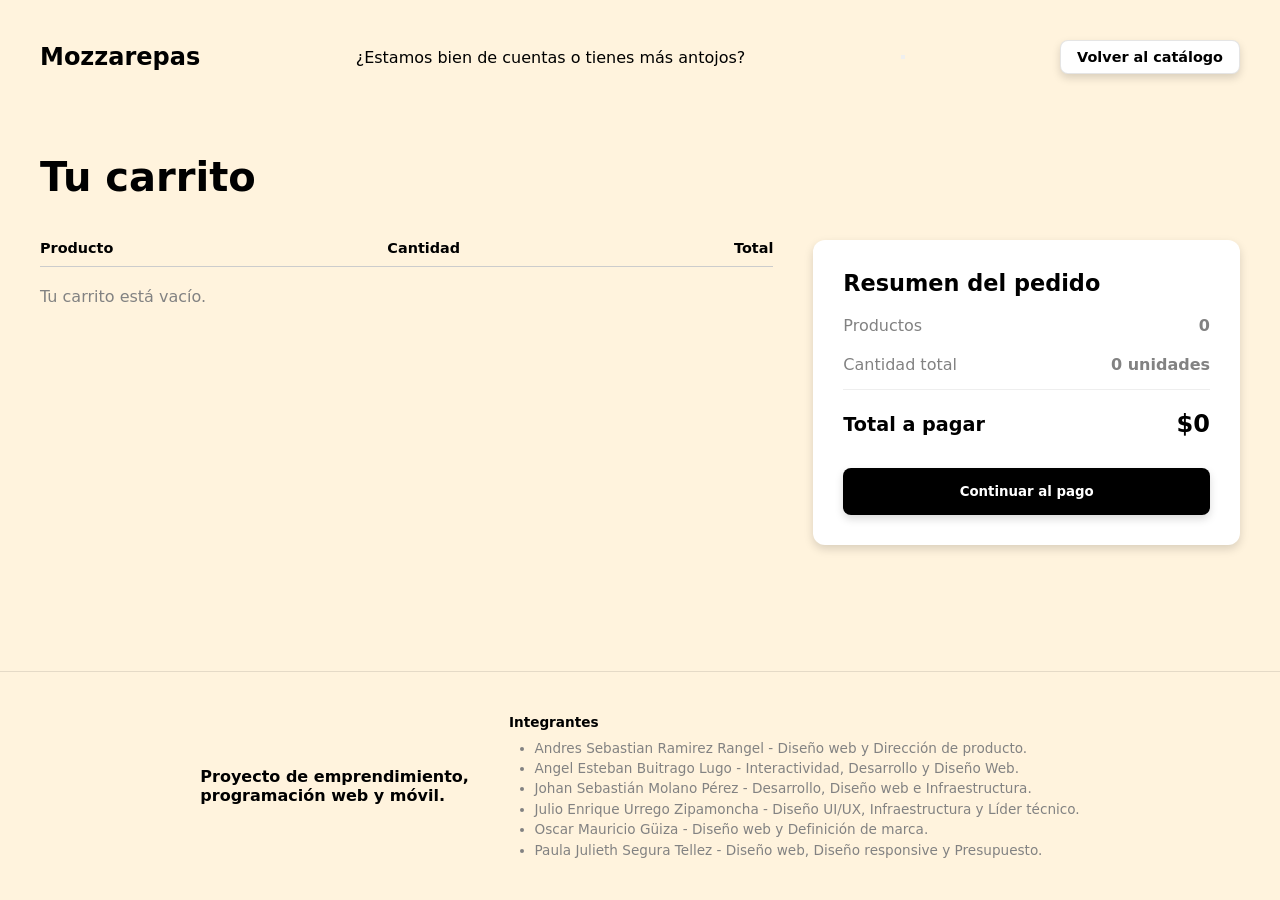
==== carrito.html @ a7ee6f3d "Merge branch 'main' into Angel" ====
<!DOCTYPE html>
<html lang="es">
<head>
  <meta charset="UTF-8">
  <meta name="viewport" content="width=device-width, initial-scale=1.0">
  <title>Mozzarepas - Tu Carrito</title>
  <link rel="stylesheet" href="styles/main.css">
  <script src="scripts/app.js" defer></script>
  <script src="scripts/menu.js" defer></script>
</head>
<body>

  <header>
    <a href="index.html" class="brand-title">Mozzarepas</a>
    <span style="color: var(--text-title-color); font-weight: 500;">¿Estamos bien de cuentas o tienes más antojos?</span>
    <button type="button" class="menu-toggle" id="menu-toggle" aria-label="Abrir menú" aria-expanded="false">
      <span class="bar"></span>
      <span class="bar"></span>
      <span class="bar"></span>
    </button>
    <ul class="nav-links" id="nav-links">
      <li><a href="catalogo.html" class="btn btn-white">Volver al catálogo</a></li>
  </header>

  <main>
    <section class="main-section">
      <h1 class="page-title">Tu carrito</h1>

      <div class="cart-layout">
        <!-- Lista de productos -->
        <div class="cart-list-container">
          <div class="cart-list-header">
            <span>Producto</span>
            <span>Cantidad</span>
            <span>Total</span>
          </div>
          <div id="cart-items-container">
            <!-- Rellenado por app.js -->
          </div>
        </div>

        <!-- Resumen del pedido -->
        <div class="cart-summary">
          <h3>Resumen del pedido</h3>
          <div class="cart-summary-row">
            <span>Productos</span>
            <strong id="cart-subtotal-count">3</strong>
          </div>
          <div class="cart-summary-row cart-summary-divider">
            <span>Cantidad total</span>
            <strong id="cart-total-units">4 unidades</strong>
          </div>
          <div class="cart-summary-total">
            <span>Total a pagar</span>
            <span id="cart-total-amount" class="cart-total-price">$43.96</span>
          </div>
          <button id="checkout-btn" class="btn btn-black btn-full btn-checkout">Continuar al pago</button>
        </div>
      </div>
    </section>
  </main>

  <footer>
    <div class="footer-proyecto">
      <p>Proyecto de emprendimiento,<br/> programación web y móvil.</p>
    </div>
    <div class="footer-integrantes">
      <h4>Integrantes</h4>
      <ul>
        <li>Andres Sebastian Ramirez Rangel - Diseño web y Dirección de producto.</li>
        <li>Angel Esteban Buitrago Lugo - Interactividad, Desarrollo y Diseño Web.</li>
        <li>Johan Sebastián Molano Pérez - Desarrollo, Diseño web e Infraestructura.</li>
        <li>Julio Enrique Urrego Zipamoncha - Diseño UI/UX, Infraestructura y Líder técnico.</li>
        <li>Oscar Mauricio Güiza - Diseño web y Definición de marca.</li>
        <li>Paula Julieth Segura Tellez - Diseño web, Diseño responsive y Presupuesto.</li>
      </ul>
    </div>
  </footer>

</body>
</html>
---- styles/main.css ----
/* VARIABLES PARA COLORES CONSISTENTES */
:root {
  --bg-color: #FFF3DD;
  --text-title-color: #000000;
  --text-body-color: #828282;
  --hero-color: #ffffff;
  --btn-bg-black: #000000;
  --btn-text-black: #FFFFFF;
  --btn-bg-white: #FFFFFF;
  --btn-text-white: #000000;
  --shadow-color: rgba(0, 0, 0, 0.15);
}

* {
  box-sizing: border-box;
  margin: 0;
  padding: 0;
  font-family: system-ui, -apple-system, BlinkMacSystemFont, 'Segoe UI', Roboto, Oxygen, Ubuntu, Cantarell, sans-serif;
}

body {
  background-color: var(--bg-color);
  color: var(--text-body-color);
  display: flex;
  flex-direction: column;
  min-height: 100vh;
}

/* Color global para todos los títulos */
h1, h2, h3, h4 {
  color: var(--text-title-color);
}

/* Tamaños de títulos estandarizados */
.page-title {
  font-size: 2.5rem;
}

.section-title {
  font-size: 1.8rem;
}

.section-title-lg {
  font-size: 2rem;
}

/* Header, Main, Footer con padding lateral de 40px */
header, main, footer {
  padding-left: 40px;
  padding-right: 40px;
  width: 100%;
}

header {
  margin-top: 40px;
  margin-bottom: 80px;
  display: flex;
  justify-content: space-between;
  align-items: center;
}

main {
  margin-bottom: 80px;
  display: flex;
  flex-direction: column;
  gap: 80px;
  flex: 1;
}

footer {
  margin-bottom: 40px;
  display: flex;
  justify-content: center;
  align-items: flex-start;
  flex-direction: row;
  gap: 40px;
  border-top: 1px solid rgba(0,0,0,0.1);
  padding-top: 40px;
}

/* Marca y Navegación */
.brand-title {
  color: var(--text-title-color);
  font-size: 1.5rem;
  font-weight: bold;
  text-decoration: none;
}

.header-tagline {
  color: var(--text-title-color);
  font-weight: 500;
}

.nav-links {
  display: flex;
  gap: 30px;
  list-style: none;
  align-items: center;
}

.nav-links .btn {
  padding: 8px 16px;
  font-size: 0.9rem;
}

.nav-text,
.nav-text:link, 
.nav-text:visited {
  color: var(--text-title-color);
  text-decoration: none;
  font-weight: 500;
}

/* Secciones dentro de Main */
.main-section {
  display: flex;
  flex-direction: column;
  gap: 40px;
}

/* Modificadores de Main Section (Filas y Combos) */
.section-row {
  flex-direction: row;
  align-items: center;
  justify-content: space-between;
}

.combo-card {
  background: white;
  padding: 30px;
  border-radius: 12px;
  box-shadow: 0 4px 10px var(--shadow-color);
  flex-direction: row;
  align-items: center;
  justify-content: space-between;
  gap: 30px;
}

.combo-info {
  flex: 1;
  display: flex;
  flex-direction: column;
  gap: 15px;
}

.combo-actions {
  display: flex;
  gap: 15px;
  margin-top: 10px;
}

.combo-img-right {
  flex: 1;
  display: flex;
  justify-content: flex-end;
}

.combo-img-left {
  flex: 1;
  display: flex;
  justify-content: flex-start;
}

.combo-card img {
  width: 100%;
  max-width: 400px;
  height: 220px;
}

/* Hero Section */
.hero-section {
  display: flex;
  flex-direction: column;
  align-items: center;
  justify-content: center;
  position: relative;
  border-radius: 12px;
  overflow: hidden;
  padding: 80px 40px;
  text-align: center;
  background-image: linear-gradient(rgba(0,0,0,0.3), rgba(0,0,0,0.3)), url('../images/hero.jpg');
  background-size: cover;
  background-position: center;
  box-shadow: 0 6px 12px var(--shadow-color);
  min-height: 350px;
}

.hero-left {
  min-height: 450px;
  align-items: flex-start;
  text-align: left;
  padding: 60px;
}

.hero-content {
  display: flex;
  flex-direction: column;
  gap: 20px;
  align-items: center;
  z-index: 2;
}

.hero-left .hero-content {
  align-items: flex-start;
}

.hero-title {
  color: var(--hero-color);
  font-size: 3rem;
  font-weight: bold;
  max-width: 600px;
}

.hero-subtitle {
  color: var(--hero-color);
  font-size: 1.2rem;
  max-width: 500px;
  font-weight: 500;
}

/* Imágenes con sombra inferior */
img {
  box-shadow: 0 6px 12px var(--shadow-color);
  border-radius: 8px;
  object-fit: cover;
}

/* Botones */
.btn {
  padding: 12px 24px;
  border-radius: 8px;
  font-weight: bold;
  cursor: pointer;
  border: 1px solid rgba(0, 0, 0, 0.1);
  box-shadow: 0 4px 8px var(--shadow-color);
  text-decoration: none;
  display: inline-flex;
  align-items: center;
  justify-content: center;
  transition: opacity 0.2s ease;
}

.btn:hover {
  opacity: 0.9;
}

.btn-black {
  background-color: var(--btn-bg-black);
  color: var(--btn-text-black);
}

.btn-white {
  background-color: var(--btn-bg-white);
  color: var(--btn-text-white);
}

.btn-full {
  width: 100%;
}

/* Parrilla de Productos */
.products-grid {
  display: flex;
  flex-wrap: wrap;
  gap: 30px;
}

.product-card {
  display: flex;
  flex-direction: column;
  gap: 15px;
  background: white;
  padding: 20px;
  border-radius: 12px;
  box-shadow: 0 4px 10px var(--shadow-color);
  width: calc(33.333% - 20px);
}

.product-card img {
  width: 100%;
  height: 200px;
}

.related-grid .product-card img {
  height: 150px;
}

.product-category {
  font-size: 0.8rem;
  color: var(--text-body-color);
}

.product-card h3 {
  font-size: 1.2rem;
}

.product-card p {
  color: var(--text-body-color);
  font-size: 0.95rem;
}

.product-price {
  color: var(--text-title-color);
  font-weight: bold;
  font-size: 1.1rem;
}

.product-actions {
  display: flex;
  gap: 10px;
  margin-top: auto;
}

/* Sección Momentos (index.html) */
.moments-content {
  flex: 1;
  display: flex;
  flex-direction: column;
  gap: 20px;
}

.moments-list {
  display: flex;
  flex-direction: column;
  gap: 15px;
}

.moments-list h3 {
  font-size: 1.1rem;
}

.moments-img-wrapper {
  flex: 1;
}

.moments-img-wrapper img {
  width: 100%;
  height: 350px;
}

/* Catálogo y Filtros (catalogo.html) */
.catalog-header {
  display: flex;
  flex-direction: column;
  gap: 10px;
}

.filters-bar {
  display: flex;
  gap: 20px;
  align-items: center;
  background: white;
  padding: 20px;
  border-radius: 12px;
  box-shadow: 0 4px 10px var(--shadow-color);
}

.filter-select {
  padding: 10px 15px;
  border-radius: 8px;
  border: 1px solid #ccc;
  background: white;
  color: var(--text-title-color);
  cursor: pointer;
  flex: 1;
}

.catalog-meta {
  display: flex;
  justify-content: space-between;
  align-items: center;
  margin-top: -20px;
  color: var(--text-body-color);
}

.catalog-meta-subtitle {
  font-size: 0.9rem;
}

/* Sobre Nosotros (sobre-nosotros.html) */
.about-section {
  align-items: flex-start;
}

.about-content {
  flex: 1;
  display: flex;
  flex-direction: column;
  gap: 25px;
  max-width: 600px;
}

.about-title {
  font-size: 3rem;
}

.about-slogan {
  font-style: italic;
  color: var(--text-title-color);
  font-weight: 500;
}

.about-block h3 {
  margin-bottom: 10px;
}

.about-img-wrapper {
  flex: 1;
  display: flex;
  justify-content: flex-end;
}

.about-img-wrapper img {
  width: 100%;
  max-width: 450px;
  height: 480px;
}

.values-section {
  align-items: center;
  text-align: center;
  margin-top: 40px;
}

.values-list {
  display: flex;
  gap: 30px;
  justify-content: center;
  flex-wrap: wrap;
  font-weight: 500;
  font-size: 1.1rem;
  color: var(--text-title-color);
}

/* Estilos para página de opiniones (opinion.html) */
.opinion-form {
  background-color: #ffffff;
  display: flex;
  flex-direction: column;
  gap: 20px;
  max-width: 100%;
  padding: 30px;
  border-radius: 12px;
  border-style: none;
  box-shadow: 0 4px 10px var(--shadow-color);
  margin-right: 140px;
}

.opinion-btn {
  width: 100%;
  padding: 14px;
  border-radius: 8px;
}
.formulario-opinion{
  display: flex;
  flex-direction: column;
  gap: 12px;
}
.titulo-opinion{
  margin: 0;
  font-size: 1.5rem;
}
.opinion-indicators{
  margin: 0;
  font-size: 0.85rem;
  color: #666666;
}
.etiqueta{
  width: 100%;
  padding: 0;
  border: none;
  font-weight: 600;
}
.campo-texto{
  width: 100%;
  padding: 12px 14px;
  border: 1px solid #d4d4d4;
  border-radius: 8px;
  box-sizing: border-box;
  font-family: inherit;
}
.comentario{
  width: 100%;
  padding: 12px 14px;
  border: 1px solid #d4d4d4;
  border-radius: 8px;
  box-sizing: border-box;
  font-family: inherit;
}


/* Vista de Detalle del Producto (app.js) */
.product-detail-view {
  display: flex;
  gap: 40px;
  align-items: flex-start;
  width: 100%;
  flex-wrap: wrap;
}

.product-detail-img {
  width: 450px;
  height: 400px;
}

.product-detail-info {
  display: flex;
  flex-direction: column;
  gap: 20px;
  flex: 1;
  min-width: 280px;
  background: white;
  padding: 40px;
  border-radius: 12px;
  box-shadow: 0 4px 10px var(--shadow-color);
}

.product-detail-info h1 {
  font-size: 2.5rem;
}

.product-detail-price {
  font-size: 1.8rem;
  font-weight: bold;
  color: var(--text-title-color);
}

.product-detail-desc {
  font-size: 1.1rem;
}

/* Carrito de Compras (carrito.html y app.js) */
.cart-layout {
  display: flex;
  gap: 40px;
  align-items: flex-start;
  flex-wrap: wrap;
}

.cart-list-container {
  flex: 2;
  min-width: 300px;
  display: flex;
  flex-direction: column;
}

.cart-list-header {
  display: flex;
  justify-content: space-between;
  border-bottom: 1px solid #ccc;
  padding-bottom: 10px;
  margin-bottom: 20px;
  font-size: 0.9rem;
  font-weight: bold;
  color: var(--text-title-color);
}

.cart-summary {
  flex: 1;
  min-width: 280px;
  background: white;
  padding: 30px;
  border-radius: 12px;
  box-shadow: 0 4px 10px var(--shadow-color);
  display: flex;
  flex-direction: column;
  gap: 20px;
}

.cart-summary h3 {
  font-size: 1.4rem;
}

.cart-summary-row {
  display: flex;
  justify-content: space-between;
  font-size: 1rem;
}

.cart-summary-row strong {
  font-weight: bold;
}

.cart-summary-divider {
  border-bottom: 1px solid #eee;
  padding-bottom: 15px;
}

.cart-summary-total {
  display: flex;
  justify-content: space-between;
  align-items: center;
  font-size: 1.2rem;
  font-weight: bold;
  color: var(--text-title-color);
}

.cart-total-price {
  font-size: 1.5rem;
}

.btn-checkout {
  margin-top: 10px;
  padding: 15px;
}

/* Tarjeta de cada ítem en el carrito (app.js) */
.cart-item {
  display: flex;
  align-items: center;
  justify-content: space-between;
  background: white;
  padding: 20px;
  border-radius: 8px;
  box-shadow: 0 2px 5px var(--shadow-color);
  flex-wrap: wrap;
  gap: 15px;
  margin-bottom: 20px;
}

.cart-item img {
  width: 90px;
  height: 90px;
}

.cart-item-info {
  flex: 2;
  min-width: 200px;
}

.cart-item-info p {
  font-size: 0.9rem;
}

.cart-item-unit-price {
  font-size: 0.85rem;
  color: var(--text-title-color);
  font-weight: bold;
  margin-top: 5px;
}

.cart-item-controls {
  display: flex;
  flex-direction: column;
  align-items: center;
  gap: 5px;
}

.qty-selector {
  display: flex;
  align-items: center;
  gap: 10px;
  border: 1px solid #ccc;
  border-radius: 6px;
  padding: 5px 10px;
  font-weight: bold;
}

.qty-btn {
  background: none;
  border: none;
  cursor: pointer;
  font-size: 1rem;
  font-weight: bold;
}

.cart-item-total {
  text-align: right;
  min-width: 100px;
}

.cart-item-total span {
  font-weight: bold;
  font-size: 1.2rem;
  color: var(--text-title-color);
}

.btn-remove {
  background: none;
  border: none;
  color: var(--text-body-color);
  cursor: pointer;
  font-size: 0.8rem;
  text-decoration: underline;
  margin-top: 5px;
}

/* Footer proyecto e integrantes */
.footer-proyecto {
  max-width: 500px;
  margin: auto 0 auto auto;
}

.footer-proyecto p {
  font-weight: bold;
  color: var(--text-title-color);
}

.footer-integrantes {
  font-size: 0.85rem;
  line-height: 1.5;
  color: var(--text-body-color);
  margin: auto auto auto 0;
}

.footer-integrantes h4 {
  margin-bottom: 5px;
}

.footer-integrantes ul {
  padding: 0;
  margin-left: 1.6rem;
}

.sabor-selector-container {
  margin: 10px 0;
  font-size: 0.85rem;
  text-align: left;
}

.sabor-label {
  display: block;
  font-weight: 600;
  margin-bottom: 4px;
  color: #333;
}

.sabor-select {
  width: 100%;
  padding: 8px 10px;
  border-radius: 6px;
  border: 1px solid #ccc;
  background-color: #fff;
  font-size: 0.85rem;
  color: #222;
  cursor: pointer;
  transition: border-color 0.2s ease;
}

.sabor-select:focus {
  outline: none;
  border-color: #000;
}
/* Media Queries para Responsividad (Pendiente por hacer)*/
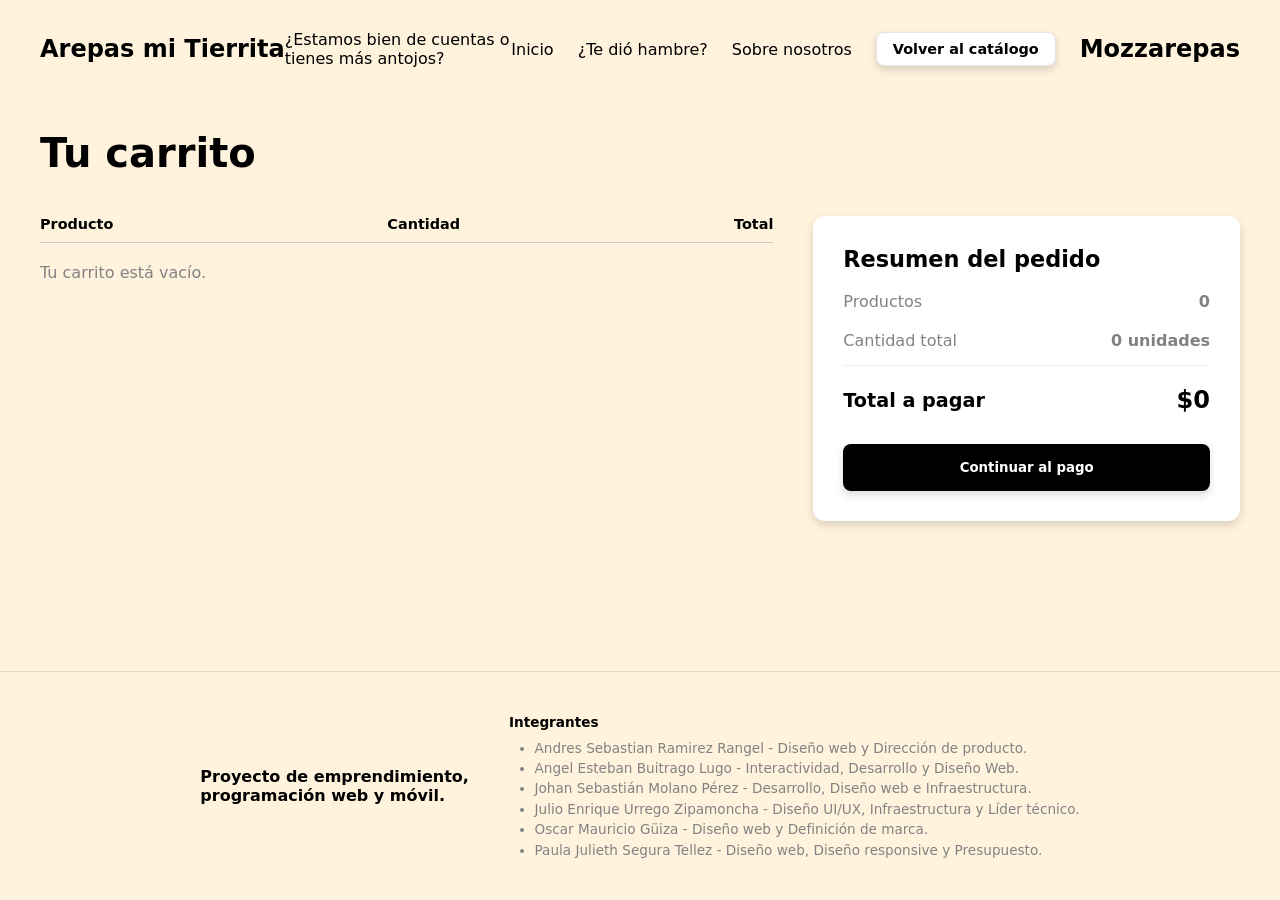
==== commit 6dadeb36: "ultima actualizacion responsive" ====
--- a/carrito.html
+++ b/carrito.html
@@ -11,7 +11,7 @@
 <body>
 
   <header>
-    <a href="index.html" class="brand-title">Mozzarepas</a>
+    <a href="index.html" class="brand-title">Arepas mi Tierrita</a>
     <span style="color: var(--text-title-color); font-weight: 500;">¿Estamos bien de cuentas o tienes más antojos?</span>
     <button type="button" class="menu-toggle" id="menu-toggle" aria-label="Abrir menú" aria-expanded="false">
       <span class="bar"></span>
@@ -19,7 +19,11 @@
       <span class="bar"></span>
     </button>
     <ul class="nav-links" id="nav-links">
-      <li><a href="catalogo.html" class="btn btn-white">Volver al catálogo</a></li>
+      <li><a href="index.html" class="nav-text">Inicio</a></li>
+      <li><a href="tienda.html" class="nav-text">¿Te dió hambre?</a></li>
+      <li><a href="sobre-nosotros.html" class="nav-text">Sobre nosotros</a></li>
+      <li><a href="catalogo.html" class="btn btn-white" style="padding: 8px 16px; font-size: 0.9rem;">Volver al catálogo</a></li>
+    <a href="index.html" class="brand-title">Mozzarepas</a>
   </header>
 
   <main>
--- a/styles/main.css
+++ b/styles/main.css
@@ -9,15 +9,23 @@
   --btn-bg-white: #FFFFFF;
   --btn-text-white: #000000;
   --shadow-color: rgba(0, 0, 0, 0.15);
-}
-
+  --menu-viewport-ratio: 90vw;
+  --menu-max-width: 340px;
+  --menu-width: 80vw;
+  --menu-padding-x: 1.25rem;
+  --menu-inner-width: calc(var(--menu-width) - (var(--menu-padding-x) * 2));
+}
 * {
   box-sizing: border-box;
   margin: 0;
   padding: 0;
   font-family: system-ui, -apple-system, BlinkMacSystemFont, 'Segoe UI', Roboto, Oxygen, Ubuntu, Cantarell, sans-serif;
 }
-
+html,
+body {
+  max-width: 100%;
+  overflow-x: hidden;
+}
 body {
   background-color: var(--bg-color);
   color: var(--text-body-color);
@@ -26,7 +34,7 @@
   min-height: 100vh;
 }
 
-/* Color global para todos los títulos */
+
 h1, h2, h3, h4 {
   color: var(--text-title-color);
 }
@@ -52,19 +60,30 @@
 }
 
 header {
-  margin-top: 40px;
+  position: fixed;
+  background-color: var(--bg-color);
+  top: 0;
+  left: 0;
+  width: 100%;
+  min-height: 70px;
+  padding: 30px 40px;
+  box-sizing: border-box;
+  z-index: 1002;
+  display: flex;
+  justify-content: space-between;
+  align-items: center;
+}
+
+main {
+  padding-top: 130px;
+  box-sizing: border-box;
   margin-bottom: 80px;
   display: flex;
-  justify-content: space-between;
-  align-items: center;
-}
-
-main {
-  margin-bottom: 80px;
-  display: flex;
   flex-direction: column;
   gap: 80px;
   flex: 1;
+  max-width: 100%;
+  overflow-x: hidden;
 }
 
 footer {
@@ -84,20 +103,87 @@
   font-size: 1.5rem;
   font-weight: bold;
   text-decoration: none;
-}
-
-.header-tagline {
-  color: var(--text-title-color);
-  font-weight: 500;
+  white-space: nowrap;
+}
+.menu-toggle {
+  display: none;
+  flex-direction: column;
+  justify-content: space-between;
+  width: 28px;
+  height: 21px;
+  background: transparent;
+  border: none;
+  cursor: pointer;
+  padding: 0;
+}
+.menu-toggle .bar {
+  height: 3px;
+  width: 100%;
+  background-color: var(--text-title-color);
+  border-radius: 2px;
+  transition: transform 0.3s ease, opacity 0.3s ease;
+}
+.menu-toggle.active .bar:nth-child(1) {
+  transform: translateY(9px) rotate(45deg);
+}
+
+.menu-toggle.active .bar:nth-child(2) {
+  opacity: 0;
+}
+
+.menu-toggle.active .bar:nth-child(3) {
+  transform: translateY(-9px) rotate(-45deg);
+  white-space: nowrap;
+}
+.menu-toggle {
+  display: none;
+  flex-direction: column;
+  justify-content: space-between;
+  width: 28px;
+  height: 21px;
+  background: transparent;
+  border: none;
+  cursor: pointer;
+  padding: 0;
+}
+
+.menu-toggle.active .bar:nth-child(1) {
+  transform: translateY(9px) rotate(45deg);
+}
+
+.menu-toggle.active .bar:nth-child(2) {
+  opacity: 0;
+}
+
+.menu-toggle.active .bar:nth-child(3) {
+  transform: translateY(-9px) rotate(-45deg);
 }
 
 .nav-links {
   display: flex;
-  gap: 30px;
+  flex-direction: row;
+  align-items: center;
+  gap: 24px;
   list-style: none;
-  align-items: center;
-}
-
+  margin: 0;
+  padding: 0;
+}
+.nav-links li {
+  width: auto;
+  white-space: nowrap;
+}
+.nav-links li,
+.nav-cta {
+  width: auto;
+}
+
+.nav-cta {
+  width: auto;
+  text-align: center;
+  padding: 8px 16px;
+  font-size: 0.9rem;
+  white-space: nowrap;
+}
 .nav-links .btn {
   padding: 8px 16px;
   font-size: 0.9rem;
@@ -436,57 +522,18 @@
 .opinion-form {
   background-color: #ffffff;
   display: flex;
-  flex-direction: column;
   gap: 20px;
-  max-width: 100%;
+  min-width: 500px;
   padding: 30px;
   border-radius: 12px;
   border-style: none;
   box-shadow: 0 4px 10px var(--shadow-color);
-  margin-right: 140px;
 }
 
 .opinion-btn {
   width: 100%;
-  padding: 14px;
-  border-radius: 8px;
-}
-.formulario-opinion{
-  display: flex;
-  flex-direction: column;
-  gap: 12px;
-}
-.titulo-opinion{
-  margin: 0;
-  font-size: 1.5rem;
-}
-.opinion-indicators{
-  margin: 0;
-  font-size: 0.85rem;
-  color: #666666;
-}
-.etiqueta{
-  width: 100%;
-  padding: 0;
-  border: none;
-  font-weight: 600;
-}
-.campo-texto{
-  width: 100%;
-  padding: 12px 14px;
-  border: 1px solid #d4d4d4;
-  border-radius: 8px;
-  box-sizing: border-box;
-  font-family: inherit;
-}
-.comentario{
-  width: 100%;
-  padding: 12px 14px;
-  border: 1px solid #d4d4d4;
-  border-radius: 8px;
-  box-sizing: border-box;
-  font-family: inherit;
-}
+}
+
 
 
 /* Vista de Detalle del Producto (app.js) */
@@ -499,10 +546,10 @@
 }
 
 .product-detail-img {
-  width: 450px;
-  height: 400px;
-}
-
+  width: 100%;
+  max-width: 450px;
+  height: auto;
+}
 .product-detail-info {
   display: flex;
   flex-direction: column;
@@ -711,7 +758,6 @@
   padding: 0;
   margin-left: 1.6rem;
 }
-
 .sabor-selector-container {
   margin: 10px 0;
   font-size: 0.85rem;
@@ -741,6 +787,104 @@
   outline: none;
   border-color: #000;
 }
-/* Media Queries para Responsividad (Pendiente por hacer)*/
-
-
+/* Media Queries para Responsividad */
+@media (max-width: 768px) {
+  .brand-title {
+    position: relative;
+    z-index: 1;
+    font-size: 1.25rem;
+  }
+
+  .menu-toggle {
+    display: flex;
+    position: relative;
+    z-index: 1002;
+  }
+
+  .hero-title {
+    font-size: 1.8rem;
+  }
+
+  .hero-subtitle {
+    font-size: 1rem;
+  }
+  
+  .nav-links {
+    display: none;
+    flex-direction: column;
+    flex-wrap: wrap;
+    align-items: flex-start;
+    position: fixed;
+    top: 0;
+    right: 0;
+    width: var(--menu-width);
+    max-width: 80vw;
+    height: 100vh;
+    background-color: var(--bg-color);
+    padding: 90px 1.25rem 2rem;
+    gap: 20px;
+    border-left: 1px solid rgba(0, 0, 0, 0.08);
+    box-shadow: -8px 0 20px var(--shadow-color);
+    z-index: 1001;
+    overflow-y: auto;
+    overflow-x: hidden;
+  }
+
+  .nav-links.active {
+    display: flex;
+    flex-wrap: wrap;
+  }
+
+  .nav-links li {
+    width: 100%;
+    min-width: 0;
+  }
+
+  .nav-links li a,
+  .nav-links li a.btn,
+  .nav-links li a.nav-cta {
+    width: auto !important;
+    max-width: 100% !important;
+    padding: 6px 10px !important;
+    font-size: 0.78rem !important;
+    white-space: nowrap;
+  }
+}
+
+@media (max-width: 480px) {
+  .hero-title {
+    font-size: 1.5rem;
+  }
+
+  .nav-links {
+    max-width: 80vw;
+    right: 0px;
+  }
+}
+@media (max-width: 768px){
+
+  header,
+  main,
+  footer{
+    padding-left:20px;
+    padding-right:20px;
+  }
+
+  .product-card{
+    width:100%;
+  }
+
+  .section-row,
+  .combo-card,
+  .product-detail-view,
+  .cart-layout{
+    flex-direction:column;
+  }
+
+  footer{
+    flex-direction:column;
+    align-items:center;
+    text-align:center;
+  }
+
+}
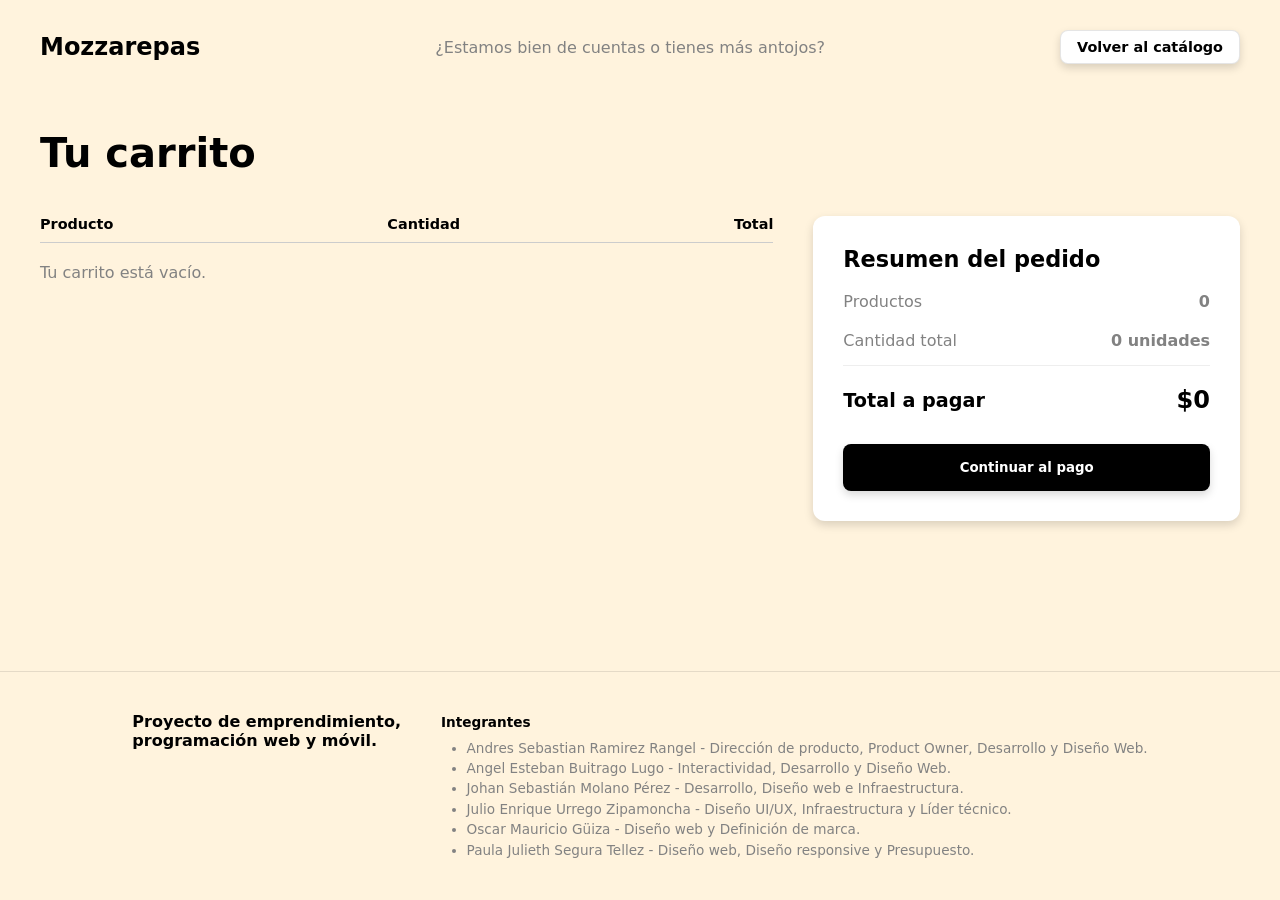
==== commit 0bac2555: "fix: corregir botón de Combo Gringo, lógica del carrito, detalles y ortografía general" ====
--- a/carrito.html
+++ b/carrito.html
@@ -6,24 +6,15 @@
   <title>Mozzarepas - Tu Carrito</title>
   <link rel="stylesheet" href="styles/main.css">
   <script src="scripts/app.js" defer></script>
-  <script src="scripts/menu.js" defer></script>
 </head>
 <body>
 
   <header>
-    <a href="index.html" class="brand-title">Arepas mi Tierrita</a>
-    <span style="color: var(--text-title-color); font-weight: 500;">¿Estamos bien de cuentas o tienes más antojos?</span>
-    <button type="button" class="menu-toggle" id="menu-toggle" aria-label="Abrir menú" aria-expanded="false">
-      <span class="bar"></span>
-      <span class="bar"></span>
-      <span class="bar"></span>
-    </button>
-    <ul class="nav-links" id="nav-links">
-      <li><a href="index.html" class="nav-text">Inicio</a></li>
-      <li><a href="tienda.html" class="nav-text">¿Te dió hambre?</a></li>
-      <li><a href="sobre-nosotros.html" class="nav-text">Sobre nosotros</a></li>
-      <li><a href="catalogo.html" class="btn btn-white" style="padding: 8px 16px; font-size: 0.9rem;">Volver al catálogo</a></li>
     <a href="index.html" class="brand-title">Mozzarepas</a>
+    <span class="header-tagline">¿Estamos bien de cuentas o tienes más antojos?</span>
+    <ul class="nav-links">
+      <li><a href="catalogo.html" class="btn btn-white">Volver al catálogo</a></li>
+    </ul>
   </header>
 
   <main>
@@ -48,15 +39,15 @@
           <h3>Resumen del pedido</h3>
           <div class="cart-summary-row">
             <span>Productos</span>
-            <strong id="cart-subtotal-count">3</strong>
+            <strong id="cart-subtotal-count">0</strong>
           </div>
           <div class="cart-summary-row cart-summary-divider">
             <span>Cantidad total</span>
-            <strong id="cart-total-units">4 unidades</strong>
+            <strong id="cart-total-units">0 unidades</strong>
           </div>
           <div class="cart-summary-total">
             <span>Total a pagar</span>
-            <span id="cart-total-amount" class="cart-total-price">$43.96</span>
+            <span id="cart-total-amount" class="cart-total-price">$0</span>
           </div>
           <button id="checkout-btn" class="btn btn-black btn-full btn-checkout">Continuar al pago</button>
         </div>
@@ -71,7 +62,7 @@
     <div class="footer-integrantes">
       <h4>Integrantes</h4>
       <ul>
-        <li>Andres Sebastian Ramirez Rangel - Diseño web y Dirección de producto.</li>
+        <li>Andres Sebastian Ramirez Rangel - Dirección de producto, Product Owner, Desarrollo y Diseño Web.</li>
         <li>Angel Esteban Buitrago Lugo - Interactividad, Desarrollo y Diseño Web.</li>
         <li>Johan Sebastián Molano Pérez - Desarrollo, Diseño web e Infraestructura.</li>
         <li>Julio Enrique Urrego Zipamoncha - Diseño UI/UX, Infraestructura y Líder técnico.</li>
--- a/styles/main.css
+++ b/styles/main.css
@@ -735,7 +735,7 @@
 /* Footer proyecto e integrantes */
 .footer-proyecto {
   max-width: 500px;
-  margin: auto 0 auto auto;
+  
 }
 
 .footer-proyecto p {
@@ -747,7 +747,7 @@
   font-size: 0.85rem;
   line-height: 1.5;
   color: var(--text-body-color);
-  margin: auto auto auto 0;
+  
 }
 
 .footer-integrantes h4 {
@@ -861,30 +861,127 @@
     right: 0px;
   }
 }
-@media (max-width: 768px){
+@media (max-width: 768px) {
+
+  .brand-title {
+    position: relative;
+    z-index: 1;
+    font-size: 1.25rem;
+  }
+
+  .menu-toggle {
+    display: flex;
+    position: relative;
+    z-index: 1002;
+  }
 
   header,
   main,
-  footer{
-    padding-left:20px;
-    padding-right:20px;
-  }
-
-  .product-card{
-    width:100%;
+  footer {
+    padding-left: 15px;
+    padding-right: 15px;
+  }
+
+  .hero-title {
+    font-size: 1.8rem;
+  }
+
+  .hero-subtitle {
+    font-size: 1rem;
+  }
+
+  .page-title,
+  .section-title {
+    text-align: center;
+  }
+
+  .nav-links {
+    display: none;
+    flex-direction: column;
+    flex-wrap: wrap;
+    align-items: flex-start;
+    position: fixed;
+    top: 0;
+    right: 0;
+    width: var(--menu-width);
+    max-width: 80vw;
+    height: 100vh;
+    background-color: var(--bg-color);
+    padding: 90px 1.25rem 2rem;
+    gap: 20px;
+    border-left: 1px solid rgba(0, 0, 0, 0.08);
+    box-shadow: -8px 0 20px var(--shadow-color);
+    z-index: 1001;
+    overflow-y: auto;
+    overflow-x: hidden;
+  }
+
+  .nav-links.active {
+    display: flex;
+  }
+
+  .nav-links li {
+    width: 100%;
+    min-width: 0;
+  }
+
+  .nav-links li a,
+  .nav-links li a.btn,
+  .nav-links li a.nav-cta {
+    width: auto !important;
+    max-width: 100% !important;
+    padding: 6px 10px !important;
+    font-size: 0.78rem !important;
+    white-space: nowrap;
+  }
+
+  .filters-bar {
+    flex-direction: column;
+    align-items: stretch;
+    gap: 12px;
+    width: 100%;
+  }
+
+  .filter-select,
+  .filters-bar select {
+    width: 100%;
+    min-width: 0;
+  }
+
+  .catalog-meta {
+    flex-direction: column;
+    align-items: flex-start;
+    gap: 8px;
+    margin-top: 10px;
+  }
+
+  .product-card {
+    width: 100%;
+  }
+
+  .product-card img {
+    width: 100%;
+    height: auto;
+  }
+
+  .product-actions {
+    flex-direction: column;
+  }
+
+  .product-actions .btn {
+    width: 100%;
   }
 
   .section-row,
   .combo-card,
   .product-detail-view,
-  .cart-layout{
-    flex-direction:column;
-  }
-
-  footer{
-    flex-direction:column;
-    align-items:center;
-    text-align:center;
-  }
-
-}+  .cart-layout {
+    flex-direction: column;
+  }
+
+  footer {
+    flex-direction: column;
+    align-items: center;
+    text-align: center;
+  }
+}
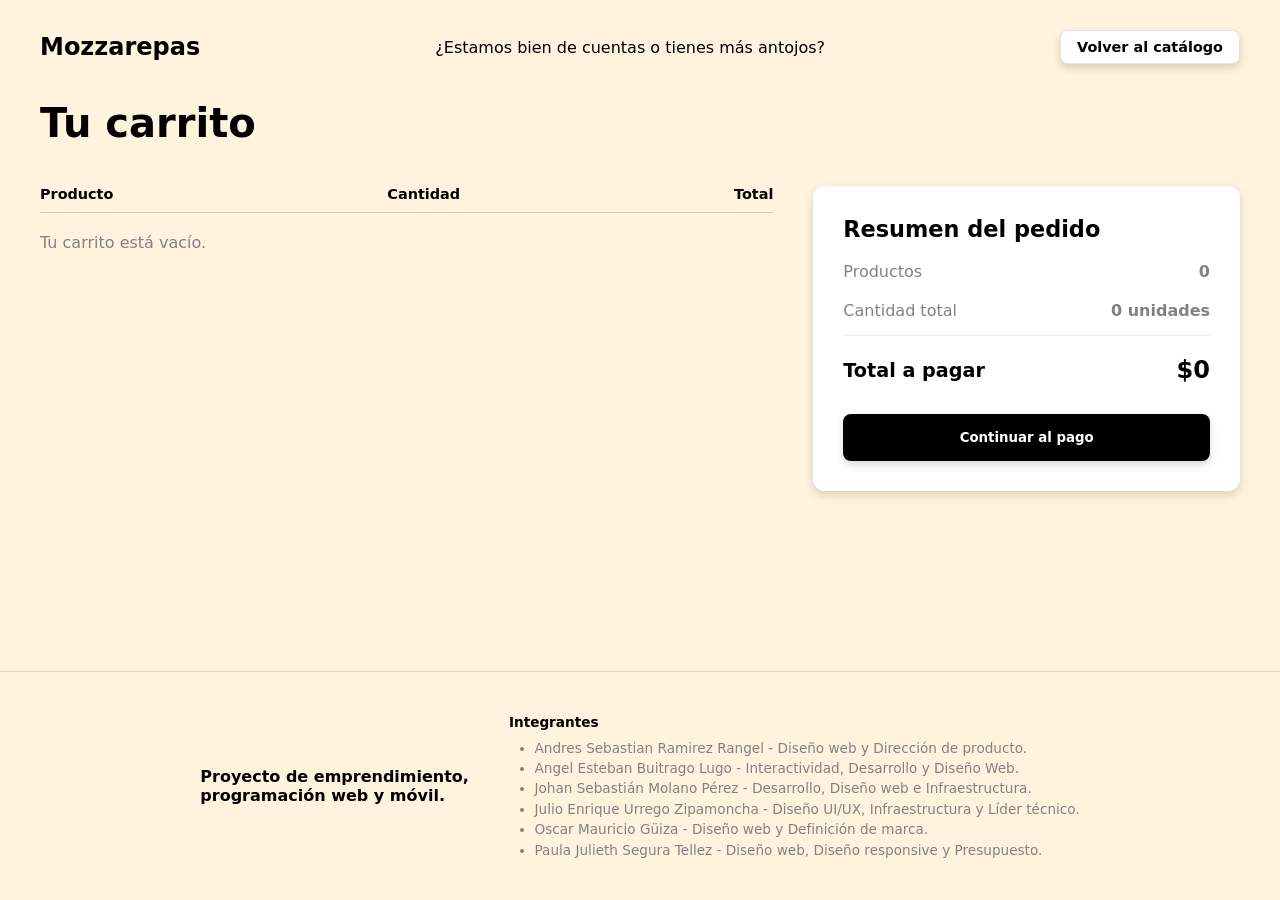
==== commit c32088fa: "Merge pull request #5 from Poi9912/Angel Menú y base de responsivo" ====
--- a/carrito.html
+++ b/carrito.html
@@ -6,15 +6,20 @@
   <title>Mozzarepas - Tu Carrito</title>
   <link rel="stylesheet" href="styles/main.css">
   <script src="scripts/app.js" defer></script>
+  <script src="scripts/menu.js" defer></script>
 </head>
 <body>
 
   <header>
     <a href="index.html" class="brand-title">Mozzarepas</a>
-    <span class="header-tagline">¿Estamos bien de cuentas o tienes más antojos?</span>
-    <ul class="nav-links">
+    <span style="color: var(--text-title-color); font-weight: 500;">¿Estamos bien de cuentas o tienes más antojos?</span>
+    <button type="button" class="menu-toggle" id="menu-toggle" aria-label="Abrir menú" aria-expanded="false">
+      <span class="bar"></span>
+      <span class="bar"></span>
+      <span class="bar"></span>
+    </button>
+    <ul class="nav-links" id="nav-links">
       <li><a href="catalogo.html" class="btn btn-white">Volver al catálogo</a></li>
-    </ul>
   </header>
 
   <main>
@@ -39,15 +44,15 @@
           <h3>Resumen del pedido</h3>
           <div class="cart-summary-row">
             <span>Productos</span>
-            <strong id="cart-subtotal-count">0</strong>
+            <strong id="cart-subtotal-count">3</strong>
           </div>
           <div class="cart-summary-row cart-summary-divider">
             <span>Cantidad total</span>
-            <strong id="cart-total-units">0 unidades</strong>
+            <strong id="cart-total-units">4 unidades</strong>
           </div>
           <div class="cart-summary-total">
             <span>Total a pagar</span>
-            <span id="cart-total-amount" class="cart-total-price">$0</span>
+            <span id="cart-total-amount" class="cart-total-price">$43.96</span>
           </div>
           <button id="checkout-btn" class="btn btn-black btn-full btn-checkout">Continuar al pago</button>
         </div>
@@ -62,7 +67,7 @@
     <div class="footer-integrantes">
       <h4>Integrantes</h4>
       <ul>
-        <li>Andres Sebastian Ramirez Rangel - Dirección de producto, Product Owner, Desarrollo y Diseño Web.</li>
+        <li>Andres Sebastian Ramirez Rangel - Diseño web y Dirección de producto.</li>
         <li>Angel Esteban Buitrago Lugo - Interactividad, Desarrollo y Diseño Web.</li>
         <li>Johan Sebastián Molano Pérez - Desarrollo, Diseño web e Infraestructura.</li>
         <li>Julio Enrique Urrego Zipamoncha - Diseño UI/UX, Infraestructura y Líder técnico.</li>
--- a/styles/main.css
+++ b/styles/main.css
@@ -11,7 +11,7 @@
   --shadow-color: rgba(0, 0, 0, 0.15);
   --menu-viewport-ratio: 90vw;
   --menu-max-width: 340px;
-  --menu-width: 80vw;
+  --menu-width: 68vw;
   --menu-padding-x: 1.25rem;
   --menu-inner-width: calc(var(--menu-width) - (var(--menu-padding-x) * 2));
 }
@@ -34,7 +34,7 @@
   min-height: 100vh;
 }
 
-
+/* Color global para todos los títulos */
 h1, h2, h3, h4 {
   color: var(--text-title-color);
 }
@@ -75,7 +75,7 @@
 }
 
 main {
-  padding-top: 130px;
+  padding-top: 100px;
   box-sizing: border-box;
   margin-bottom: 80px;
   display: flex;
@@ -146,7 +146,13 @@
   cursor: pointer;
   padding: 0;
 }
-
+.menu-toggle .bar {
+  height: 3px;
+  width: 100%;
+  background-color: var(--text-title-color);
+  border-radius: 2px;
+  transition: transform 0.3s ease, opacity 0.3s ease;
+}
 .menu-toggle.active .bar:nth-child(1) {
   transform: translateY(9px) rotate(45deg);
 }
@@ -323,6 +329,7 @@
   display: inline-flex;
   align-items: center;
   justify-content: center;
+  text-align: center;
   transition: opacity 0.2s ease;
 }
 
@@ -546,10 +553,10 @@
 }
 
 .product-detail-img {
-  width: 100%;
-  max-width: 450px;
-  height: auto;
-}
+  width: 450px;
+  height: 400px;
+}
+
 .product-detail-info {
   display: flex;
   flex-direction: column;
@@ -735,7 +742,7 @@
 /* Footer proyecto e integrantes */
 .footer-proyecto {
   max-width: 500px;
-  
+  margin: auto 0 auto auto;
 }
 
 .footer-proyecto p {
@@ -747,7 +754,7 @@
   font-size: 0.85rem;
   line-height: 1.5;
   color: var(--text-body-color);
-  
+  margin: auto auto auto 0;
 }
 
 .footer-integrantes h4 {
@@ -758,6 +765,19 @@
   padding: 0;
   margin-left: 1.6rem;
 }
+/* Media Queries para Responsividad */
+@media (max-width: 768px) {
+  .brand-title {
+    position: relative;
+    z-index: 1;
+    font-size: 1.25rem;
+  }
+
+  .menu-toggle {
+    display: flex;
+    position: relative;
+    z-index: 1002;
+  }
 .sabor-selector-container {
   margin: 10px 0;
   font-size: 0.85rem;
@@ -787,19 +807,6 @@
   outline: none;
   border-color: #000;
 }
-/* Media Queries para Responsividad */
-@media (max-width: 768px) {
-  .brand-title {
-    position: relative;
-    z-index: 1;
-    font-size: 1.25rem;
-  }
-
-  .menu-toggle {
-    display: flex;
-    position: relative;
-    z-index: 1002;
-  }
 
   .hero-title {
     font-size: 1.8rem;
@@ -808,7 +815,24 @@
   .hero-subtitle {
     font-size: 1rem;
   }
-  
+  .products-grid,
+  .values-list,
+  .moments-list,
+  .filters-bar {
+    display: flex !important;
+    flex-direction: column !important;
+    gap: 16px;
+    width: 100%;
+  }
+
+  .products-grid > *,
+  .moments-list > * {
+    width: 100%;
+    max-width: 100%;
+    min-width: 0;
+    box-sizing: border-box;
+  }
+
   .nav-links {
     display: none;
     flex-direction: column;
@@ -818,7 +842,7 @@
     top: 0;
     right: 0;
     width: var(--menu-width);
-    max-width: 80vw;
+    max-width: 40vw;
     height: 100vh;
     background-color: var(--bg-color);
     padding: 90px 1.25rem 2rem;
@@ -836,7 +860,7 @@
   }
 
   .nav-links li {
-    width: 100%;
+    width: 90%;
     min-width: 0;
   }
 
@@ -857,131 +881,7 @@
   }
 
   .nav-links {
-    max-width: 80vw;
+    max-width: 50vw;
     right: 0px;
   }
-}
-@media (max-width: 768px) {
-
-  .brand-title {
-    position: relative;
-    z-index: 1;
-    font-size: 1.25rem;
-  }
-
-  .menu-toggle {
-    display: flex;
-    position: relative;
-    z-index: 1002;
-  }
-
-  header,
-  main,
-  footer {
-    padding-left: 15px;
-    padding-right: 15px;
-  }
-
-  .hero-title {
-    font-size: 1.8rem;
-  }
-
-  .hero-subtitle {
-    font-size: 1rem;
-  }
-
-  .page-title,
-  .section-title {
-    text-align: center;
-  }
-
-  .nav-links {
-    display: none;
-    flex-direction: column;
-    flex-wrap: wrap;
-    align-items: flex-start;
-    position: fixed;
-    top: 0;
-    right: 0;
-    width: var(--menu-width);
-    max-width: 80vw;
-    height: 100vh;
-    background-color: var(--bg-color);
-    padding: 90px 1.25rem 2rem;
-    gap: 20px;
-    border-left: 1px solid rgba(0, 0, 0, 0.08);
-    box-shadow: -8px 0 20px var(--shadow-color);
-    z-index: 1001;
-    overflow-y: auto;
-    overflow-x: hidden;
-  }
-
-  .nav-links.active {
-    display: flex;
-  }
-
-  .nav-links li {
-    width: 100%;
-    min-width: 0;
-  }
-
-  .nav-links li a,
-  .nav-links li a.btn,
-  .nav-links li a.nav-cta {
-    width: auto !important;
-    max-width: 100% !important;
-    padding: 6px 10px !important;
-    font-size: 0.78rem !important;
-    white-space: nowrap;
-  }
-
-  .filters-bar {
-    flex-direction: column;
-    align-items: stretch;
-    gap: 12px;
-    width: 100%;
-  }
-
-  .filter-select,
-  .filters-bar select {
-    width: 100%;
-    min-width: 0;
-  }
-
-  .catalog-meta {
-    flex-direction: column;
-    align-items: flex-start;
-    gap: 8px;
-    margin-top: 10px;
-  }
-
-  .product-card {
-    width: 100%;
-  }
-
-  .product-card img {
-    width: 100%;
-    height: auto;
-  }
-
-  .product-actions {
-    flex-direction: column;
-  }
-
-  .product-actions .btn {
-    width: 100%;
-  }
-
-  .section-row,
-  .combo-card,
-  .product-detail-view,
-  .cart-layout {
-    flex-direction: column;
-  }
-
-  footer {
-    flex-direction: column;
-    align-items: center;
-    text-align: center;
-  }
-}
+}
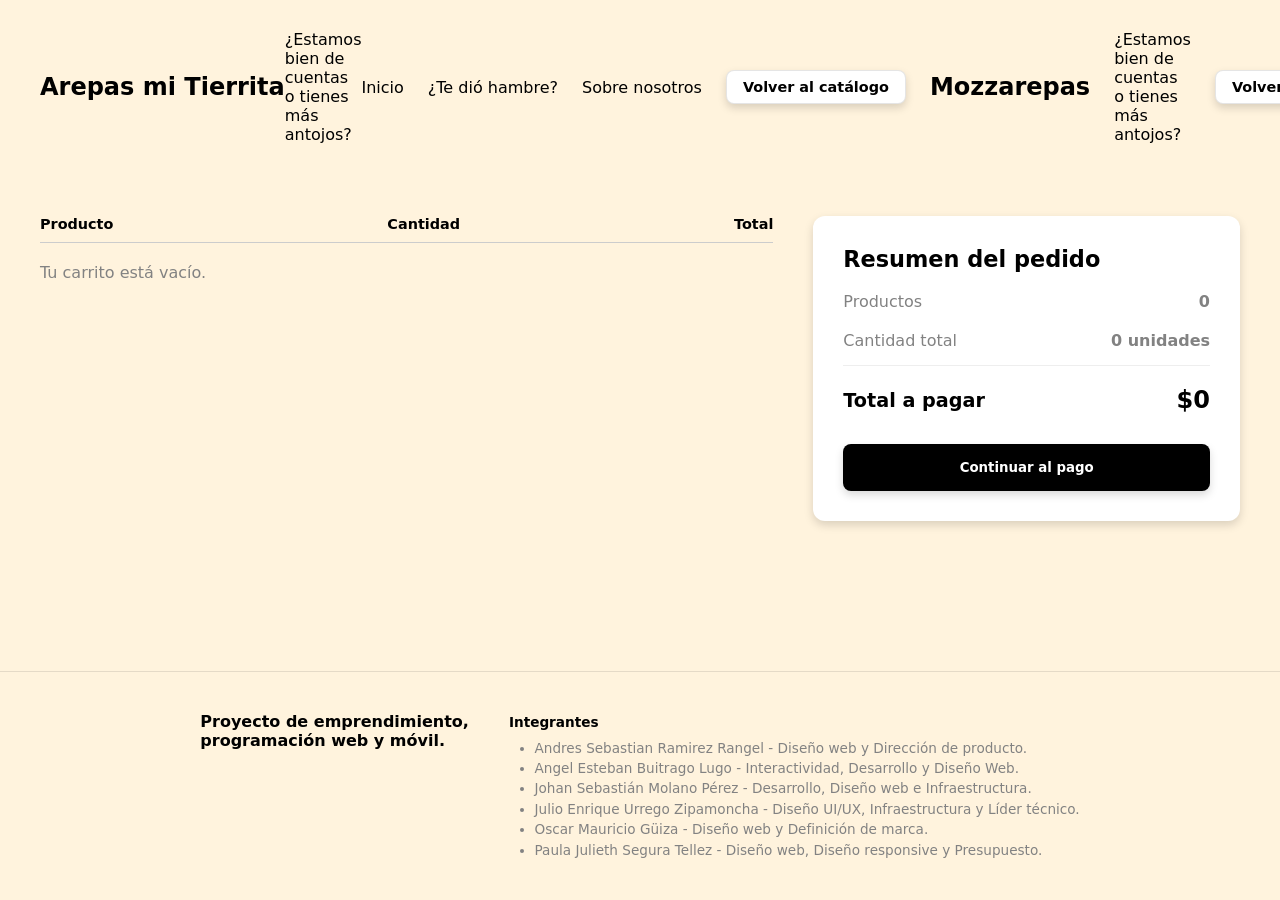
==== commit 542c1602: "Merge branch 'main' into feat/responsivo" ====
--- a/carrito.html
+++ b/carrito.html
@@ -11,6 +11,18 @@
 <body>
 
   <header>
+    <a href="index.html" class="brand-title">Arepas mi Tierrita</a>
+    <span style="color: var(--text-title-color); font-weight: 500;">¿Estamos bien de cuentas o tienes más antojos?</span>
+    <button type="button" class="menu-toggle" id="menu-toggle" aria-label="Abrir menú" aria-expanded="false">
+      <span class="bar"></span>
+      <span class="bar"></span>
+      <span class="bar"></span>
+    </button>
+    <ul class="nav-links" id="nav-links">
+      <li><a href="index.html" class="nav-text">Inicio</a></li>
+      <li><a href="tienda.html" class="nav-text">¿Te dió hambre?</a></li>
+      <li><a href="sobre-nosotros.html" class="nav-text">Sobre nosotros</a></li>
+      <li><a href="catalogo.html" class="btn btn-white" style="padding: 8px 16px; font-size: 0.9rem;">Volver al catálogo</a></li>
     <a href="index.html" class="brand-title">Mozzarepas</a>
     <span style="color: var(--text-title-color); font-weight: 500;">¿Estamos bien de cuentas o tienes más antojos?</span>
     <button type="button" class="menu-toggle" id="menu-toggle" aria-label="Abrir menú" aria-expanded="false">
--- a/styles/main.css
+++ b/styles/main.css
@@ -11,7 +11,7 @@
   --shadow-color: rgba(0, 0, 0, 0.15);
   --menu-viewport-ratio: 90vw;
   --menu-max-width: 340px;
-  --menu-width: 68vw;
+  --menu-width: 80vw;
   --menu-padding-x: 1.25rem;
   --menu-inner-width: calc(var(--menu-width) - (var(--menu-padding-x) * 2));
 }
@@ -34,7 +34,7 @@
   min-height: 100vh;
 }
 
-/* Color global para todos los títulos */
+
 h1, h2, h3, h4 {
   color: var(--text-title-color);
 }
@@ -75,7 +75,7 @@
 }
 
 main {
-  padding-top: 100px;
+  padding-top: 130px;
   box-sizing: border-box;
   margin-bottom: 80px;
   display: flex;
@@ -270,7 +270,7 @@
   overflow: hidden;
   padding: 80px 40px;
   text-align: center;
-  background-image: linear-gradient(rgba(0,0,0,0.3), rgba(0,0,0,0.3)), url('../images/hero.jpg');
+  background-image: linear-gradient(rgba(0,0,0,0.3), rgba(0,0,0,0.3)), url('../img/hero.jpg');
   background-size: cover;
   background-position: center;
   box-shadow: 0 6px 12px var(--shadow-color);
@@ -526,21 +526,140 @@
 }
 
 /* Estilos para página de opiniones (opinion.html) */
+.opinion-section {
+  align-items: stretch;
+  gap: 60px;
+  max-width: 1100px;
+  width: 100%;
+  margin: 0 auto;
+}
+
+.opinion-content {
+  flex: 1;
+  max-width: 440px;
+  display: flex;
+  flex-direction: column;
+  justify-content: space-between;
+  gap: 40px;
+}
+
+.opinion-intro {
+  display: flex;
+  flex-direction: column;
+  gap: 18px;
+}
+
+.opinion-title {
+  font-size: 3.2rem;
+  line-height: 1.1;
+}
+
+.opinion-subtitle {
+  font-size: 1.25rem;
+  line-height: 1.4;
+  color: var(--text-body-color);
+}
+
+.opinion-text {
+  font-size: 1rem;
+  line-height: 1.5;
+  color: var(--text-title-color);
+}
+
+.opinion-note {
+  border-top: 1px solid rgba(0, 0, 0, 0.1);
+  padding-top: 20px;
+  display: flex;
+  flex-direction: column;
+  gap: 8px;
+}
+
+.opinion-note h3 {
+  font-size: 1.15rem;
+}
+
+.opinion-note p {
+  font-size: 0.9rem;
+  line-height: 1.4;
+}
+
 .opinion-form {
+  flex: 1;
+  max-width: 500px;
   background-color: #ffffff;
-  display: flex;
-  gap: 20px;
-  min-width: 500px;
-  padding: 30px;
+  padding: 32px;
   border-radius: 12px;
-  border-style: none;
+  border: 1px solid rgba(0, 0, 0, 0.08);
   box-shadow: 0 4px 10px var(--shadow-color);
 }
 
+.formulario-opinion {
+  display: flex;
+  flex-direction: column;
+  gap: 18px;
+}
+
+.opinion-form-header {
+  display: flex;
+  flex-direction: column;
+  gap: 4px;
+}
+
+.form-group {
+  display: flex;
+  flex-direction: column;
+  gap: 6px;
+}
+
+.titulo-opinion {
+  margin: 0;
+  font-size: 1.5rem;
+}
+
+.opinion-indicators {
+  margin: 0;
+  font-size: 0.8rem;
+  color: #666666;
+}
+
+.required-mark {
+  color: #d32f2f;
+}
+
+.etiqueta {
+  font-size: 0.9rem;
+  font-weight: 600;
+  color: var(--text-title-color);
+}
+
+.campo-texto,
+.comentario {
+  width: 100%;
+  padding: 12px 14px;
+  border: 1px solid #d4d4d4;
+  border-radius: 8px;
+  font-family: inherit;
+  font-size: 0.95rem;
+  color: var(--text-title-color);
+  transition: border-color 0.2s ease;
+}
+
+.campo-texto:focus,
+.comentario:focus {
+  outline: none;
+  border-color: #000000;
+}
+
+.comentario {
+  min-height: 120px;
+  resize: vertical;
+}
+
 .opinion-btn {
   width: 100%;
-}
-
+  padding: 14px;
+  border-radius: 8px;
+}
 
 
 /* Vista de Detalle del Producto (app.js) */
@@ -553,10 +672,10 @@
 }
 
 .product-detail-img {
-  width: 450px;
-  height: 400px;
-}
-
+  width: 100%;
+  max-width: 450px;
+  height: auto;
+}
 .product-detail-info {
   display: flex;
   flex-direction: column;
@@ -742,7 +861,7 @@
 /* Footer proyecto e integrantes */
 .footer-proyecto {
   max-width: 500px;
-  margin: auto 0 auto auto;
+  
 }
 
 .footer-proyecto p {
@@ -754,7 +873,7 @@
   font-size: 0.85rem;
   line-height: 1.5;
   color: var(--text-body-color);
-  margin: auto auto auto 0;
+  
 }
 
 .footer-integrantes h4 {
@@ -807,6 +926,19 @@
   outline: none;
   border-color: #000;
 }
+/* Media Queries para Responsividad */
+@media (max-width: 768px) {
+  .brand-title {
+    position: relative;
+    z-index: 1;
+    font-size: 1.25rem;
+  }
+
+  .menu-toggle {
+    display: flex;
+    position: relative;
+    z-index: 1002;
+  }
 
   .hero-title {
     font-size: 1.8rem;
@@ -842,7 +974,7 @@
     top: 0;
     right: 0;
     width: var(--menu-width);
-    max-width: 40vw;
+    max-width: 80vw;
     height: 100vh;
     background-color: var(--bg-color);
     padding: 90px 1.25rem 2rem;
@@ -860,7 +992,7 @@
   }
 
   .nav-links li {
-    width: 90%;
+    width: 100%;
     min-width: 0;
   }
 
@@ -881,7 +1013,131 @@
   }
 
   .nav-links {
-    max-width: 50vw;
+    max-width: 80vw;
     right: 0px;
   }
-}+}
+@media (max-width: 768px) {
+
+  .brand-title {
+    position: relative;
+    z-index: 1;
+    font-size: 1.25rem;
+  }
+
+  .menu-toggle {
+    display: flex;
+    position: relative;
+    z-index: 1002;
+  }
+
+  header,
+  main,
+  footer {
+    padding-left: 15px;
+    padding-right: 15px;
+  }
+
+  .hero-title {
+    font-size: 1.8rem;
+  }
+
+  .hero-subtitle {
+    font-size: 1rem;
+  }
+
+  .page-title,
+  .section-title {
+    text-align: center;
+  }
+
+  .nav-links {
+    display: none;
+    flex-direction: column;
+    flex-wrap: wrap;
+    align-items: flex-start;
+    position: fixed;
+    top: 0;
+    right: 0;
+    width: var(--menu-width);
+    max-width: 80vw;
+    height: 100vh;
+    background-color: var(--bg-color);
+    padding: 90px 1.25rem 2rem;
+    gap: 20px;
+    border-left: 1px solid rgba(0, 0, 0, 0.08);
+    box-shadow: -8px 0 20px var(--shadow-color);
+    z-index: 1001;
+    overflow-y: auto;
+    overflow-x: hidden;
+  }
+
+  .nav-links.active {
+    display: flex;
+  }
+
+  .nav-links li {
+    width: 100%;
+    min-width: 0;
+  }
+
+  .nav-links li a,
+  .nav-links li a.btn,
+  .nav-links li a.nav-cta {
+    width: auto !important;
+    max-width: 100% !important;
+    padding: 6px 10px !important;
+    font-size: 0.78rem !important;
+    white-space: nowrap;
+  }
+
+  .filters-bar {
+    flex-direction: column;
+    align-items: stretch;
+    gap: 12px;
+    width: 100%;
+  }
+
+  .filter-select,
+  .filters-bar select {
+    width: 100%;
+    min-width: 0;
+  }
+
+  .catalog-meta {
+    flex-direction: column;
+    align-items: flex-start;
+    gap: 8px;
+    margin-top: 10px;
+  }
+
+  .product-card {
+    width: 100%;
+  }
+
+  .product-card img {
+    width: 100%;
+    height: auto;
+  }
+
+  .product-actions {
+    flex-direction: column;
+  }
+
+  .product-actions .btn {
+    width: 100%;
+  }
+
+  .section-row,
+  .combo-card,
+  .product-detail-view,
+  .cart-layout {
+    flex-direction: column;
+  }
+
+  footer {
+    flex-direction: column;
+    align-items: center;
+    text-align: center;
+  }
+}
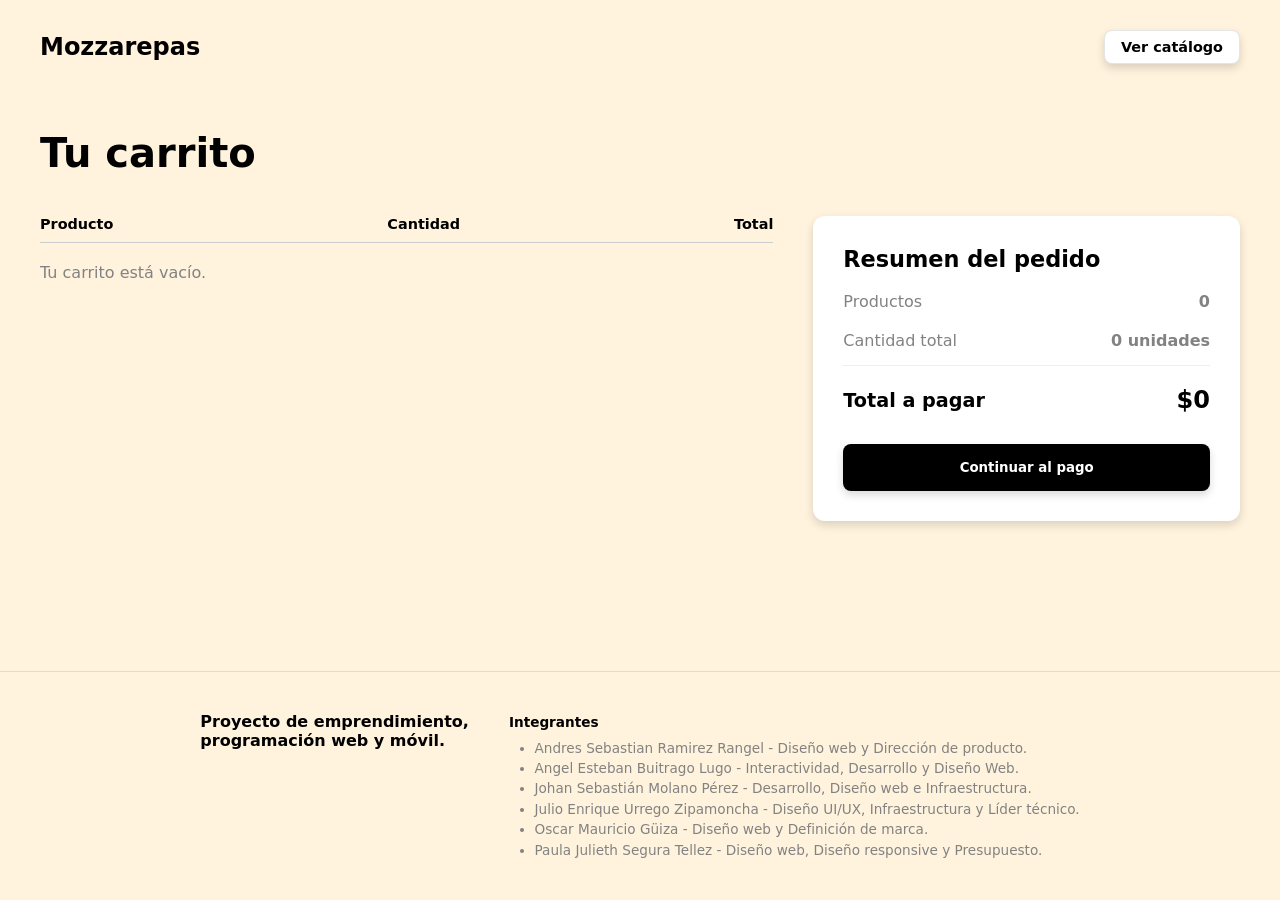
==== commit a8595b22: "resuelve conflictos de antiguo nombre del emprendimiento y header duplicado" ====
--- a/carrito.html
+++ b/carrito.html
@@ -11,27 +11,14 @@
 <body>
 
   <header>
-    <a href="index.html" class="brand-title">Arepas mi Tierrita</a>
-    <span style="color: var(--text-title-color); font-weight: 500;">¿Estamos bien de cuentas o tienes más antojos?</span>
+    <a href="index.html" class="brand-title">Mozzarepas</a>
     <button type="button" class="menu-toggle" id="menu-toggle" aria-label="Abrir menú" aria-expanded="false">
       <span class="bar"></span>
       <span class="bar"></span>
       <span class="bar"></span>
     </button>
     <ul class="nav-links" id="nav-links">
-      <li><a href="index.html" class="nav-text">Inicio</a></li>
-      <li><a href="tienda.html" class="nav-text">¿Te dió hambre?</a></li>
-      <li><a href="sobre-nosotros.html" class="nav-text">Sobre nosotros</a></li>
-      <li><a href="catalogo.html" class="btn btn-white" style="padding: 8px 16px; font-size: 0.9rem;">Volver al catálogo</a></li>
-    <a href="index.html" class="brand-title">Mozzarepas</a>
-    <span style="color: var(--text-title-color); font-weight: 500;">¿Estamos bien de cuentas o tienes más antojos?</span>
-    <button type="button" class="menu-toggle" id="menu-toggle" aria-label="Abrir menú" aria-expanded="false">
-      <span class="bar"></span>
-      <span class="bar"></span>
-      <span class="bar"></span>
-    </button>
-    <ul class="nav-links" id="nav-links">
-      <li><a href="catalogo.html" class="btn btn-white">Volver al catálogo</a></li>
+      <li><a href="catalogo.html" class="btn btn-white">Ver catálogo</a></li>
   </header>
 
   <main>
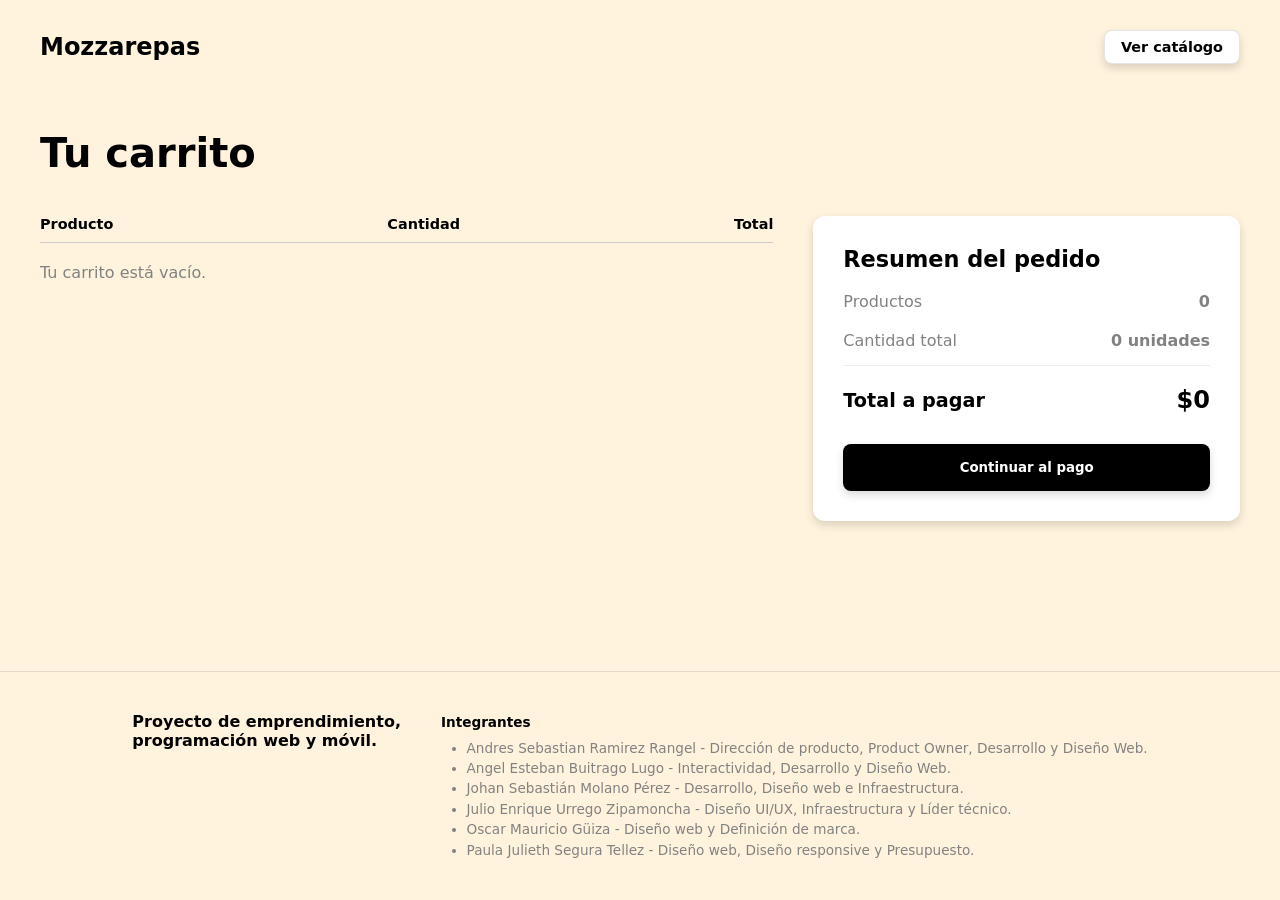
==== commit 6c62ab8e: "Merge branch 'main' into feat/stock-nuevos-productos" ====
--- a/carrito.html
+++ b/carrito.html
@@ -43,15 +43,15 @@
           <h3>Resumen del pedido</h3>
           <div class="cart-summary-row">
             <span>Productos</span>
-            <strong id="cart-subtotal-count">3</strong>
+            <strong id="cart-subtotal-count">0</strong>
           </div>
           <div class="cart-summary-row cart-summary-divider">
             <span>Cantidad total</span>
-            <strong id="cart-total-units">4 unidades</strong>
+            <strong id="cart-total-units">0 unidades</strong>
           </div>
           <div class="cart-summary-total">
             <span>Total a pagar</span>
-            <span id="cart-total-amount" class="cart-total-price">$43.96</span>
+            <span id="cart-total-amount" class="cart-total-price">$0</span>
           </div>
           <button id="checkout-btn" class="btn btn-black btn-full btn-checkout">Continuar al pago</button>
         </div>
@@ -66,7 +66,7 @@
     <div class="footer-integrantes">
       <h4>Integrantes</h4>
       <ul>
-        <li>Andres Sebastian Ramirez Rangel - Diseño web y Dirección de producto.</li>
+        <li>Andres Sebastian Ramirez Rangel - Dirección de producto, Product Owner, Desarrollo y Diseño Web.</li>
         <li>Angel Esteban Buitrago Lugo - Interactividad, Desarrollo y Diseño Web.</li>
         <li>Johan Sebastián Molano Pérez - Desarrollo, Diseño web e Infraestructura.</li>
         <li>Julio Enrique Urrego Zipamoncha - Diseño UI/UX, Infraestructura y Líder técnico.</li>
